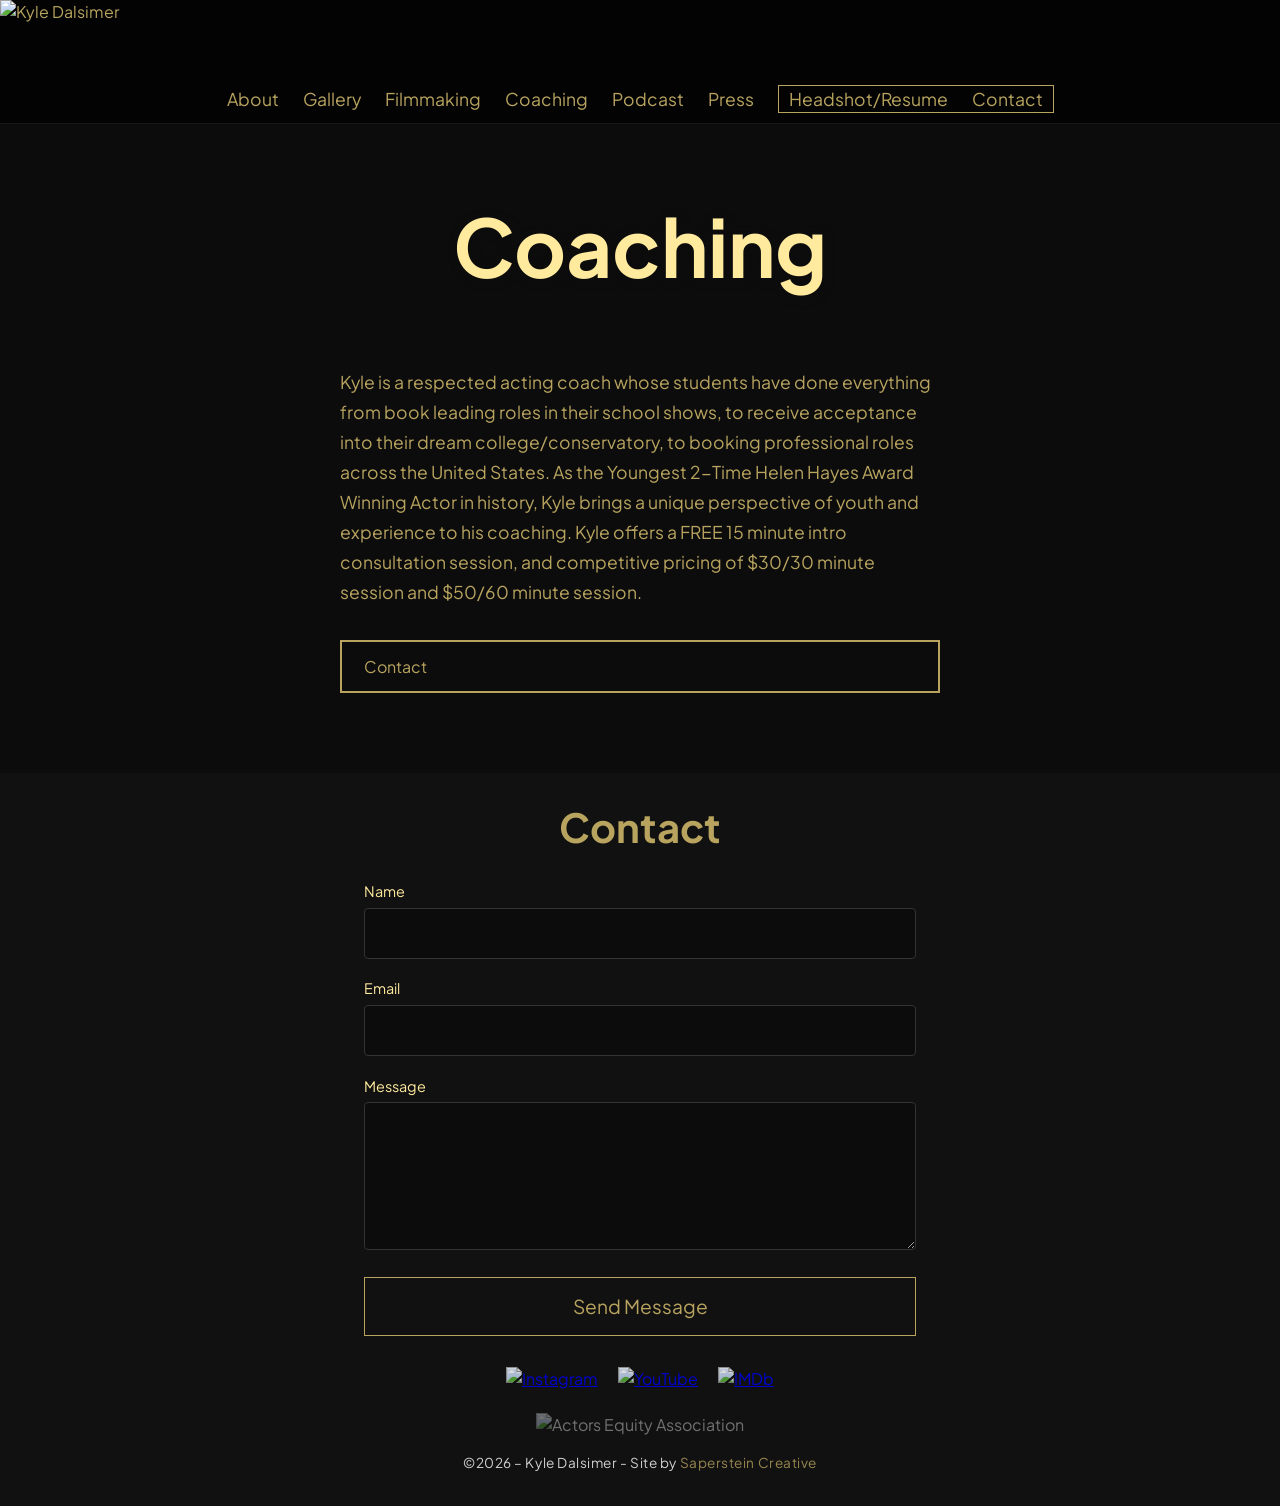
==== pages/coaching.html @ 27006dba "Add files via upload" ====
<!DOCTYPE html>
<html lang="en">
<head>
  <meta charset="UTF-8">
  <meta name="viewport" content="width=device-width, initial-scale=1.0">
  <title>Coaching | Kyle Dalsimer</title>
  <meta name="description" content="Official Website of Kyle Dalsimer">

<link rel="preconnect" href="https://fonts.googleapis.com">
<link rel="preconnect" href="https://fonts.gstatic.com" crossorigin>
<link href="https://fonts.googleapis.com/css2?family=Plus+Jakarta+Sans:ital,wght@0,200..800;1,200..800&display=swap" rel="stylesheet">
  <link rel="stylesheet" href="../style.css">
</head>

<body>

  <div id="page-wrapper">

<!-- NAV -->
<nav class="nav">

  <div class="logo">
    <a href="../index.html">
      <img src="../images/KD-Signature.svg" alt="Kyle Dalsimer">
    </a>
  </div>

  <button class="hamburger" id="hamburger">
  <span></span>
  <span></span>
  <span></span>
</button>

  <ul class="nav-links">
    <li><a href="../index.html#about">About</a></li>
    <li><a href="../index.html#reel">Gallery</a></li>
    <li><a href="../pages/filmmaking.html">Filmmaking</a></li>
    <li><a href="../pages/coaching.html">Coaching</a></li>
    <li><a href="../pages/podcast.html">Podcast</a></li>
    <li><a href="../pages/press.html">Press</a></li>

    <li>
      <ul class="headres-button-nav">
        <li><a href="../index.html#gallery">Headshot/Resume</a></li>
        <li><a href="#contact">Contact</a></li>
      </ul>
    </li>
  </ul>

</nav>

<!-- HERO -->
<header id="hero" class="hero-filmmaking">

  <h1>Coaching</h1>
  
</header>

<!-- ABOUT -->
<section id="about" class="about-section">
<div class="coaching-container revealup">

    <div class="film-text">
      <p>
      Kyle is a respected acting coach whose students have done everything from book leading roles in their school shows, to receive acceptance into their dream college/conservatory, to booking professional roles across the United States. As the Youngest 2-Time Helen Hayes Award Winning Actor in history, Kyle brings a unique perspective of youth and experience to his coaching. Kyle offers a FREE 15 minute intro consultation session, and competitive pricing of $30/30 minute session and $50/60 minute session.


      <a href="#contact" class="film-btn">Contact</a>

    </div>

</div>

</section>

<!-- CONTACT -->
<section id="contact" class="contact-section">
  <div class="contact-container">
    <h2>Contact</h2>

    <form class="contact-form">

      <div class="form-group">
        <label for="name">Name</label>
        <input id="name" name="name" type="text" required>
      </div>

      <div class="form-group">
        <label for="email">Email</label>
        <input id="email" name="email" type="email" required>
      </div>

      <div class="form-group">
        <label for="message">Message</label>
        <textarea id="message" name="message" rows="5" required></textarea>
      </div>

      <button type="submit">Send Message</button>

    </form>
  </div>
</section>

<!-- FOOTER -->
<footer class="footer">

     <div class="socials">
      <a href="https://www.instagram.com/kyledalsimer" target="_blank" aria-label="Instagram">
        <img src="../images/icon-instagram.svg" alt="Instagram">
      </a>
      <a href="https://www.youtube.com/@kyledalsimer" target="_blank" aria-label="YouTube">
        <img src="../images/icon-youtube.svg" alt="YouTube">
      </a>
      <a href="https://www.imdb.com/name/nm16443739/?ref_=tt_ov_1_1" target="_blank" aria-label="YouTube">
        <img src="../images/icon-imdb.svg" alt="IMDb">
      </a>
    </div>

      <img class="footer-logo" src="../images/AEA-logo-2.png" alt="Actors Equity Association">

   <div class="footer-copyright">
      ©2026 – Kyle Dalsimer - Site by <a href="https://www.sapersteindesign.com" target="_blank">Saperstein Creative</a>
    </div>

</footer>

</div> 

<script src="../script.js"></script>
</body>
</html>
---- style.css ----
/* RESET */
*,
*::before,
*::after {
  box-sizing: border-box;
  margin: 0;
  padding: 0;
}

:root{
  --gold: #b8a45f;
  --gold-soft: rgb(255, 234, 158);
  --black: #0c0c0c;
  --white: #ffffff;
  --nav-height: 110px;
}

*::before,
*::after {
  box-sizing: border-box;
  margin: 0;
  padding: 0;
}

body {
  margin: 0;
  line-height: 1.5;
  font-family: "Plus Jakarta Sans", sans-serif;
  background-color: var(--black);
  color: var(--gold);
}

#page-wrapper {
  opacity: 1;
  transition: opacity 0.5s ease-in-out;
}

#page-wrapper.fade-out {
  opacity: 0;
}

img{
  max-width:100%;
  height:auto;
}

/* SCROLL ANIMATION */

.reveal {
  opacity: 0;
  transform: translateX(20px);
  transition: opacity 0.7s ease, transform 0.7s ease;
}

.reveal.active {
  opacity: 1;
  transform: translateX(0);
}

.revealup {
  opacity: 0;
  transform: translateY(20px);
  transition: opacity 0.7s ease, transform 0.7s ease;
}

.revealup.active {
  opacity: 1;
  transform: translateY(0);
}

/* NAV */
.nav {
  position: sticky;
  top: 0;
  background: rgba(0, 0, 0, 0.7);
  color: var(--gold);
  border-bottom: 1px solid #171717;
  z-index: 1000;
  backdrop-filter: blur(10px);
}

.nav-flex {
  display: flex;
  flex-direction: column;
  justify-content: center;
  align-items: center;
  padding: 10px 0 15px 0;
}

.nav-container { /* NOT IN USE */
  display: flex;
  justify-content: center;
  align-items: center;
  padding: 5px;
  width: min(1100px, 90%);
  margin: auto;
}

.nav-links {
  position: sticky;
  top: 0;
  display: flex;
  gap: 1.5rem;
  list-style: none;
  align-items: center;
  font-size: 1.1rem;
  width: 100%;
  justify-content: center;
  margin-bottom: 10px;
}

.headres-button-nav { /* Headshot/Resume and Contact Button inside Nav */
  display: flex;
  gap: 1.5rem;
  list-style: none;
  border: 1px solid var(--gold);
  border-radius: 0px;
  padding: 0px 10px;
}

.nav a {
  display: block;
  text-decoration: none;
  color: inherit;
  transition: color 0.3s ease, transform 0.3s ease;
}

.nav a:hover {
  color: var(--gold-soft);
  transform: scale(1.04);
}

.logo {
  transition: color 0.3s ease, transform 0.3s ease;
  padding: 0 0 5px 0;
}

.logo img {
  display: block;
  height: 80px;
  width: auto;
  margin: auto;
}

.logo-svg {
  fill: var(--gold);
}

.logo:hover {
  color: var(--gold-soft);
  transform: scale(1.03);
}

/* HAMBURGER */

.hamburger{
  display:none;
  flex-direction:column;
  justify-content:center;
  gap:6px;
  width:28px;
  height:20px;
  cursor:pointer;
  position:absolute;
  right:25px;
  top:35px;
  background: none;
  border: none;
  padding: 0;
  z-index:1001;
}

.hamburger span{
  display:block;
  height:2px;
  width:100%;
  background:var(--gold);
  transition:all 0.3s ease;
  transform-origin:center;
}

/* HAMBURGER → X */

.hamburger.open span:nth-child(1){
  transform: translateY(8px) rotate(45deg);
}

.hamburger.open span:nth-child(2){
  opacity:0;
}

.hamburger.open span:nth-child(3){
  transform: translateY(-8px) rotate(-45deg);
}

/* HERO */
.hero {
  scroll-margin-top: var(--nav-height);
  display: grid;
  grid-template-columns: 1fr 1fr;
  height: 80vh;
  place-items: center;
  background: url("images/headshot-hero.jpg") center/cover no-repeat;
  background-color: var(--black);
  background-position: top;
  text-align: center;
  color: white;
  font-size: 1.5rem;
  padding-right: 10%;
}

.hero h1 {
  font-size: 3rem;
}

.hero-right {
  display:flex;
  flex-direction: column;
  align-items: flex-end;
}

.hero-left img {
  width: 100%;
  max-width: 300px;
  border-radius: 8px;
}

.btn {
  display: inline-block;
  font-size: 1rem;
  padding: .7rem 1.4rem;
  color: white;
  border: 2px solid white;
  text-decoration: none;
  transition: background-color 0.3s ease, color 0.3s ease, transform 0.3s ease;
}

.btn:hover {
  background-color: white;
  color: #000000;
  transform: scale(1.05);
}


/* SECTIONS */
.section {
  scroll-margin-top: var(--nav-height);
  padding: 1rem 0;
  margin-bottom: 1.5rem;
}

.section.alt {
  scroll-margin-top: var(--nav-height);
  background: var(--black);
}

.container {
  width: min(1200px, 90%);
  margin: auto;
  text-align: center;
}

h2 {
  margin-bottom: 1.5rem;
  text-align: center;
  font-size: 2.5rem;
}

/* ABOUT SECTION */
/* SECTION BACKGROUND */
.about-section{
  background: var(--black);
  padding: 5rem 0;
  scroll-margin-top: var(--nav-height);
}


/* CONTENT CONTAINER */
.container{
  width: min(1200px, 90%);
  margin-inline: auto;
}


/* FLEX LAYOUT */
.about-inner{
  display:flex;
  align-items:center;
  gap:4rem;
}

.about-inner.alt{
  gap:0;
  place-self: center;
}


/* IMAGE */
.about-image img{
  width: 80%;
  max-width: 500px;
  height:auto;
  display:block;
  border: 1.5px solid var(--gold);
}


/* TEXT */
.about-text{
  flex:1;
  color: var(--gold);
  text-align: right;
}

.about-text h2{
  font-size:2.5rem;
  margin-bottom:1.2rem;
  color: var(--gold-soft);
}

.about-text p{
  font-size:1.1rem;
  line-height:1.7;
  max-width:600px;
}

/* VIDEO */
.video-wrapper {
  display: grid;
  min-height: 300px;
  gap: 15px;
  grid-template-columns: repeat(3, 1fr);
}

.video-wrapper iframe {
  width: 100%;
  height: 100%;
  border: 3px double var(--gold);
  border-radius: 15px;
  transition: border 0.3s ease, transform 0.3s ease;
}

.video-wrapper iframe:hover {
  transform: scale(1.03);
  border: 3px double var(--gold-soft);
}

/* HEADSHOT GALLERY */
.grid {
  display: grid;
  grid-template-columns: repeat(auto-fit, minmax(220px, 1fr));
  gap: 1rem;
}

.grid img {
  width: 100%;
  display: block;
}

.headshot-grid-container{
  width: min(1200px, 85%);
  margin: auto;
}

.headshot-grid {
  display: grid;
  grid-template-columns: repeat(auto-fit, minmax(220px, 1fr));
  gap: 1rem;
}

.headshot-grid img {
  width: 100%;
  display: block;
  border: 1px solid var(--gold);
  transition: transform 0.3s ease;
}

.headshot-grid img:hover {
  transform: scale(1.02);
}

.res-btn {
  display: inline-block;
  font-size: 1rem;
  margin-top: 2rem;
  padding: .7rem 1.4rem;
  color: var(--gold);
  border: 2px solid var(--gold);
  text-decoration: none;
  transition: background-color 0.3s ease, color 0.3s ease, transform 0.3s ease, border 0.3s ease;
}

.res-btn:hover {
  background-color: var(--gold-soft);
  color: #000000;
  transform: scale(1.05);
  border: 2px solid var(--gold-soft);
}

/* GRID GALLERY */

.grid-gallery{
  width:min(1200px, 92%);
  margin-inline:auto;

  display:grid;
  grid-template-columns: repeat(4, 1fr);
  gap:1rem;
}


/* TILE */
.grid-item{
  position:relative;
  display:block;
  aspect-ratio:1/1;
  overflow:visible;
}


/* IMAGE */
.grid-item img{
  width:100%;
  height:100%;
  object-fit:cover;
  display:block;

  transition: transform .3s ease,
              filter .3s ease;
}


/* OVERLAY */
.grid-overlay{
  position:absolute;
  inset:0;
  background:rgba(0,0,0,.45);
  color: white;

  display:flex;
  align-items:center;
  justify-content:center;
  text-align:center;
  padding:1rem;

  opacity:0;
  transition:opacity .3s ease, transform .3s ease;
  font-size:1.2rem;
  letter-spacing:.04em;
}


/* HOVER EFFECT */
.grid-item:hover img{
  transform:scale(1.04);
  filter:brightness(.85);
}

.grid-item:hover .grid-overlay{
  opacity:1;
  transform: scale(1.04);
}


/* SCROLL GALLERY */

.scroll-gallery{
  width:100%;
  position:relative;
  margin-top: 1.5rem;
  overflow:hidden;
  padding: 1rem 0;
}

.gallery-track{
  display:flex;
  width:max-content;
}

.gallery-item{
  flex-shrink:0;
  margin-right:.6rem;
  height:300px;
  cursor:pointer;
}

.gallery-item img{
  height:100%;
  width:auto;
  display:block;
  transition:.3s ease;
  border-radius:0px;
  border: 1.5px solid var(--gold);
}

.gallery-item:hover img{
  transform:scale(1.03);
  border: 1.5px solid var(--gold-soft);
}

/* LIGHTBOX */
.lightbox{
  position:fixed;
  inset:0;
  background:rgba(0,0,0,.92);

  display:flex;
  align-items:center;
  justify-content:center;

  opacity:0;
  visibility:hidden;
  transition:opacity .35s ease, visibility .35s ease;

  z-index:999999;
}

/* active state */
.lightbox.open{
  opacity:1;
  visibility:visible;
}

.lb-img{
  max-width:90vw;
  max-height:90vh;

  transform:scale(.92);
  opacity:0;
  transition:transform .35s ease, opacity .35s ease;
}

.lightbox.open .lb-img{
  transform:scale(1);
  opacity:1;
}

.lb-close,
.lb-prev,
.lb-next{
  position:absolute;
  background:none;
  border:none;
  color:white;
  font-size:2.5rem;
  cursor:pointer;
  padding:.5rem 1rem;
}

.lb-close{ top:20px; right:30px; font-size:3rem; }
.lb-prev{ left:30px; }
.lb-next{ right:30px; }

/* Infinite scroll animation */
@keyframes scroll {
  from {
    transform: translateX(0);
  }
  to {
    transform: translateX(-50%);
  }
}

/* Optional: pause on hover */
.scroll-gallery:hover .gallery-track {
  animation-play-state: paused;
}

/* PRESS PAGE */
.hero-press {
  display: flex;
  scroll-margin-top: var(--nav-height);
  height: 70vh;
  place-items: center;
  background: url("images/joseph-3.jpg") center/cover no-repeat;
  background-color: var(--black);
  background-position: center;
  text-align: center;
  color: var(--gold-soft);
  font-size: 1.5rem;
  justify-content: center;
}

.hero-press h1 {
  font-size: 7rem;
  filter: drop-shadow(2px 2px 5px var(--black));
}

/* FILMMAKING PAGE */
.hero-filmmaking {
  display: flex;
  scroll-margin-top: var(--nav-height);
  height: 20vh;
  place-items: center;
  background-color: var(--black);
  text-align: center;
  color: var(--gold-soft);
  justify-content: center;
  margin-top: 2rem;
}

.hero-filmmaking h1 {
  font-size: 5rem;
  filter: drop-shadow(2px 2px 5px var(--black));
}

.film-text{
  flex:1;
  color: var(--gold);
  text-align: left;
}

.film-text h2{
  font-size:2.5rem;
  margin-bottom:1.2rem;
  color: var(--gold-soft);
}

.film-text p{
  font-size:1.1rem;
  line-height:1.7;
  max-width:600px;
}

.film-btn {
  display: flex;
  font-size: 1rem;
  padding: .7rem 1.4rem;
  margin-top: 2rem;
  place-self: center;
  color: var(--gold);
  border: 2px solid var(--gold);
  text-decoration: none;
  transition: background-color 0.3s ease, color 0.3s ease, transform 0.3s ease, border 0.3s ease;
}

.film-btn:hover {
  background-color: var(--gold-soft);
  color: #000000;
  transform: scale(1.05);
  border: 2px solid var(--gold-soft);
}

/* PODCAST PAGE */

.podcast-container{
  display:flex;
  align-items:center;
  gap:2rem;
  place-self: center;
  flex-direction: column;
}

.hero-podcast {
  display: flex;
  scroll-margin-top: var(--nav-height);
  height: 20vh;
  place-items: center;
  background-color: var(--black);
  text-align: center;
  color: var(--gold-soft);
  justify-content: center;
  margin-top: 2rem;
}

.hero-podcast h1 {
  font-size: 3.5rem;
  filter: drop-shadow(2px 2px 5px var(--black));
}

.video-wrapper-podcast {
  margin: 2rem auto;
  width: min(900px, 90%);
}

.video-wrapper-podcast iframe {
  width: 100%;
  height: 400px;
  border: 3px double var(--gold);
  border-radius: 15px;
  transition: border 0.3s ease, transform 0.3s ease;
}

.video-wrapper-podcast iframe:hover {
  transform: scale(1.01);
  border: 3px double var(--gold-soft);
}

.audio-wrapper-podcast {
  display: flex;
  justify-content: center;
  margin: 2rem 20vh auto 20vh;
}

.audio-wrapper-podcast iframe {
  width: 75%;
  border: 3px double var(--gold);
  border-radius: 15px;
  transition: border 0.3s ease, transform 0.3s ease;
}

.audio-wrapper-podcast iframe:hover {
  transform: scale(1.01);
  border: 3px double var(--gold-soft);
}

/* COACHING PAGE */

.coaching-container{
  display:flex;
  align-items:center;
  gap:2rem;
  place-self: center;
  flex-direction: column;
  margin-top: -3rem;
}

/* FOOTER */

.footer {
  text-align: center;
  padding-bottom: 2rem;
  background: #111;
  color: white;
}

.socials {
  display: flex;
  justify-content: center;
  gap: 20px;
  padding: 1.4rem 0;
}

.socials img {
  width: 45px;
  height: 45px;
  opacity: 0.85;
  transition: opacity 0.3s ease, transform 0.3s ease;
}

.socials a:hover img {
  opacity: 1;
  transform: translateY(-2px);
}

.footer-copyright {
  font-size: 0.85rem;
  opacity: 0.8;
  letter-spacing: 0.04em;
}

.footer-copyright a {
  color: var(--gold);               /* slightly lighter than text */
  text-decoration: none;            /* remove underline */
  transition: color 0.3s ease;      /* smooth hover */
}

.footer-copyright a:hover {
  color: var(--gold-soft);         /* subtle highlight on hover */
  cursor: pointer;
}

.footer-logo { 
  width: 160px;
  height: auto;
  opacity: 0.4;
  padding-bottom: 1rem;
}

/* CONTACT SECTION */

input,
textarea,
select,
button {
  font: inherit;
  color: inherit;
}

.contact-section{
  scroll-margin-top: var(--nav-height);
  padding: 0.5rem 0;
  background: #111;
}

.contact-container{
  max-width: 600px;
  margin: auto;
  margin-top: 1rem;
  padding: 0 1.5rem;
}

.contact-form{
  display: flex;
  flex-direction: column;
  gap: 1.2rem;
}

.form-group{
  display: flex;
  flex-direction: column;
}

.contact-form label{
  margin-bottom: .3rem;
  font-size: .9rem;
  color: var(--gold-soft);
}

.contact-form input,
.contact-form textarea{
  padding: .8rem;
  border: 1px solid #333;
  background: var(--black);
  color: white;
  font-size: 1rem;
  border-radius: 4px;
  transition: border .25s, box-shadow .25s;
}

.contact-form input:focus,
.contact-form textarea:focus{
  outline: none;
  border-color: var(--gold);
  box-shadow: 0 0 0 1px var(--gold);
}

.contact-form button{
  margin-top: .5rem;
  padding: .9rem;
  background: transparent;
  color: var(--gold);
  border: 1px solid var(--gold);
  cursor: pointer;
  font-size: 1.2rem;
  transition: all .3s ease;
}

.contact-form button:hover{
  background: var(--gold-soft);
  color: black;
  transform: scale(1.05);
}



/* MEDIA QUERIES */

/* grid gallery tablet */
@media (max-width: 1000px){
  .grid-gallery{
    grid-template-columns: repeat(3, 1fr);
  }
}

/* grid gallery small tablet */
@media (max-width: 700px){
  .grid-gallery{
    grid-template-columns: repeat(2, 1fr);
  }
}

/* grid gallery phone */
@media (max-width: 450px){
  .grid-gallery{
    grid-template-columns: 1fr;
  }
}

/* Hamburger Menu */

@media (max-width:850px){

  .nav{
    padding-bottom:10px;
  }

  .logo img{
    height:60px;
    margin-left:20px;
    margin-top:20px;
  }

  .hamburger{
    display:flex;
  }

  .nav-links{
    z-index: 1001;
    display:none;
    flex-direction:column;

    position:fixed;
    top: var(--nav-height);
    left:0;

    width:100%;
    background:rgba(0,0,0,.95);

    gap:22px;
    padding:30px 0;

    text-align:center;

    opacity:0;
    transform:translateY(-10px);
    transition:all .3s ease;

    border-top: 1px solid var(--gold);
  }

  .nav-links.open{
    display:flex;
    opacity:1;
    transform:translateY(0);
  }

  .nav-links li{
    opacity:0;
    transform:translateY(-10px);
    transition:opacity .35s ease, transform .35s ease;
}

  .nav-links.open li{
    opacity:1;
    transform:translateY(0);
  }

  .nav-links.open li:nth-child(1){ transition-delay:.05s; }
  .nav-links.open li:nth-child(2){ transition-delay:.1s; }
  .nav-links.open li:nth-child(3){ transition-delay:.15s; }
  .nav-links.open li:nth-child(4){ transition-delay:.2s; }
  .nav-links.open li:nth-child(5){ transition-delay:.25s; }
  .nav-links.open li:nth-child(6){ transition-delay:.3s; }
  .nav-links.open li:nth-child(7){ transition-delay:.35s; }

}

@media (min-width: 850px){
  .hamburger{
    display:none;
  }
}

@media (max-width:850px){

  .nav{
    display:flex;
    align-items:center;
    justify-content:space-between;
  }

}

/*Grid Gallery and Hero on smaller screens */

@media (max-width: 700px){

.hero{
  grid-template-columns:1fr;
  height:auto;
  padding:120px 0px 80px 0px;
  justify-items: end;
}

.hero-right{
  padding-right: 5%;
}

.hero h1{
  font-size:2.4rem;
}

}

/* ABOUT SECTION ON SMALLER SCREENS */

@media (max-width: 900px){

.about-inner{
  flex-direction:column;
  text-align:center;
}

.about-text{
  text-align:center;
}

.about-image img{
  width:100%;
}

.film-text{
  margin-top: 2rem;
}

}

/* VIDEO GALLERY ON SMALLER SCREENS */

@media (max-width: 900px){

.video-wrapper{
  grid-template-columns:1fr;
  min-height:auto;
}

.video-wrapper iframe{
  height:220px;
}

.audio-wrapper-podcast{
  margin: 1rem;

}

}

@media (max-width:768px){

.gallery-item{
  height:250px;
}

}

@media (max-width: 900px){
  
  :root{
    --nav-height: 90px;
  }
}
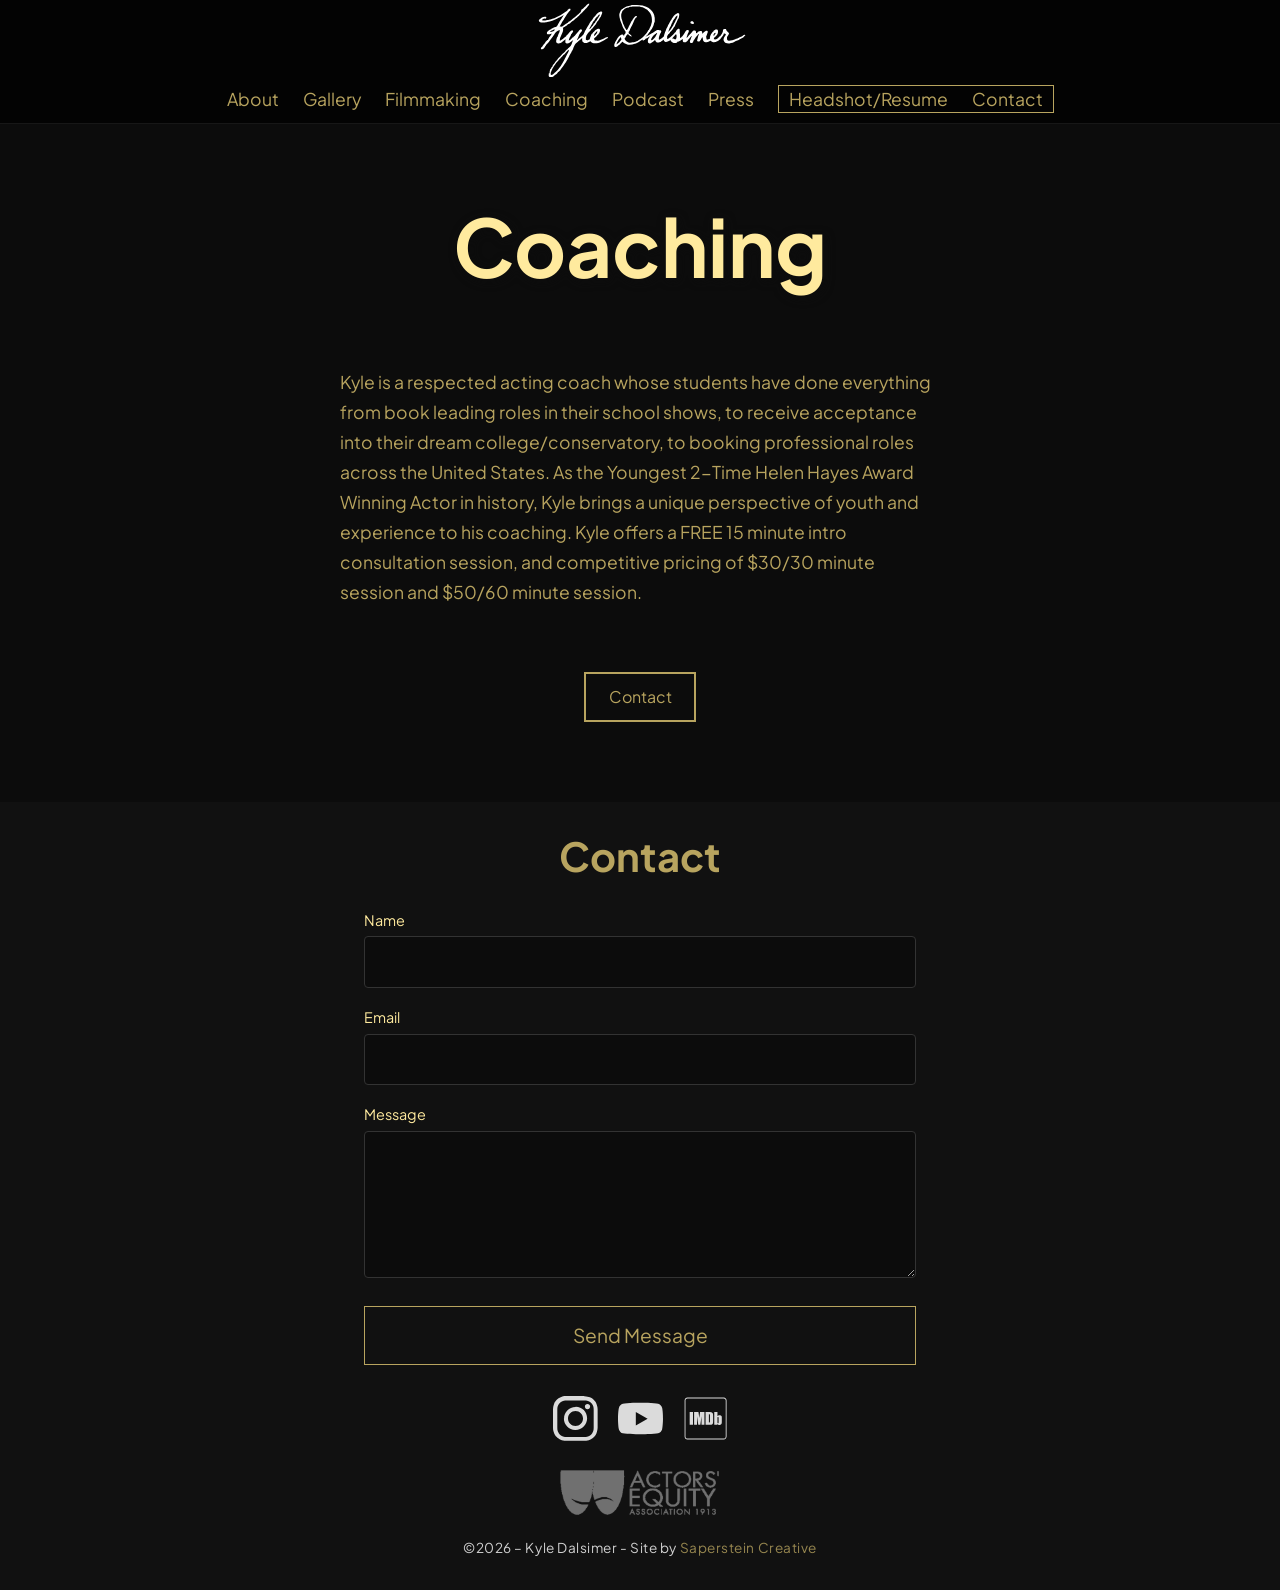
==== commit e4c49c78: "Add files via upload" ====
--- a/pages/coaching.html
+++ b/pages/coaching.html
@@ -63,11 +63,11 @@
     <div class="film-text">
       <p>
       Kyle is a respected acting coach whose students have done everything from book leading roles in their school shows, to receive acceptance into their dream college/conservatory, to booking professional roles across the United States. As the Youngest 2-Time Helen Hayes Award Winning Actor in history, Kyle brings a unique perspective of youth and experience to his coaching. Kyle offers a FREE 15 minute intro consultation session, and competitive pricing of $30/30 minute session and $50/60 minute session.
+      </p>
 
+      </div>
 
       <a href="#contact" class="film-btn">Contact</a>
-
-    </div>
 
 </div>
 
